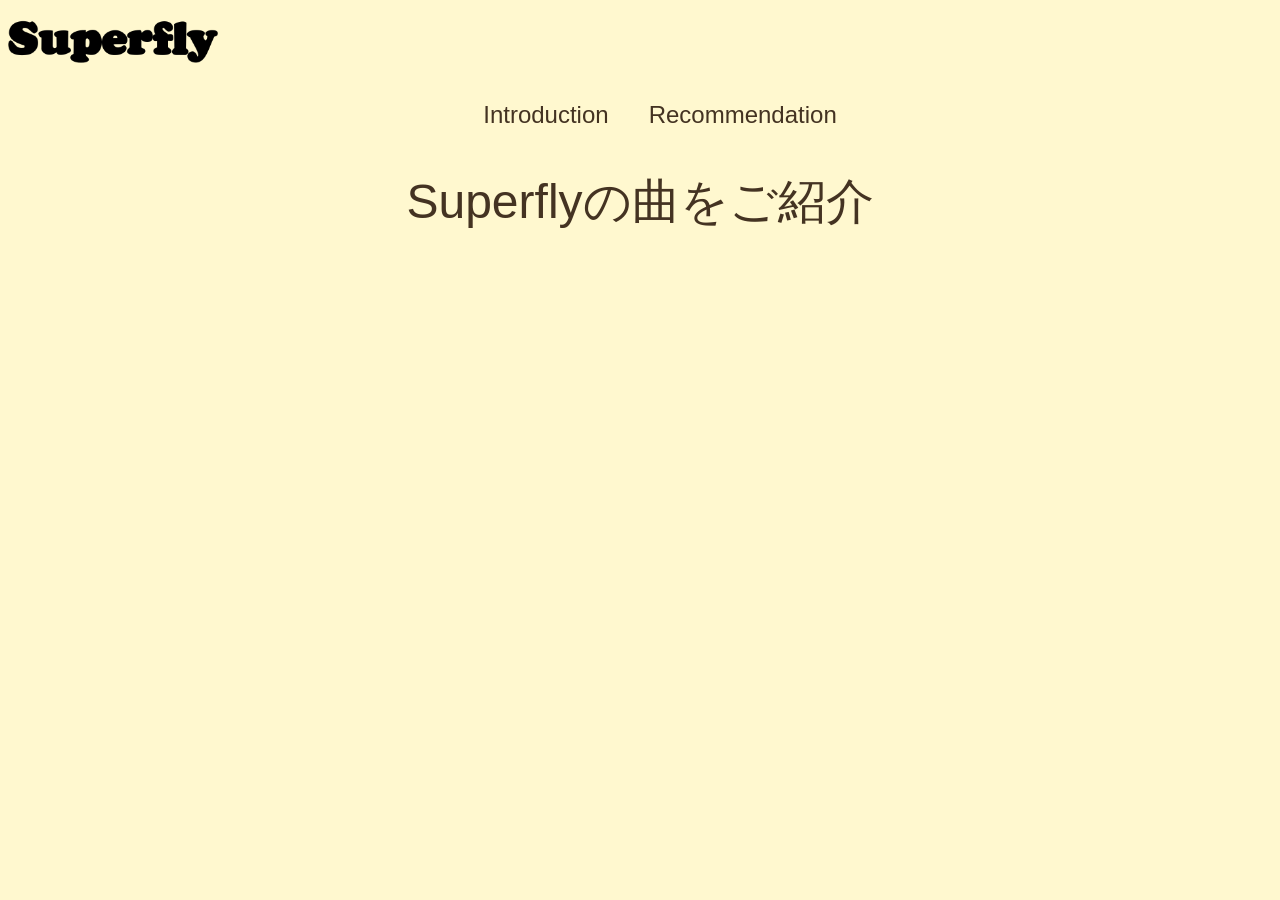
==== introduction.html @ c0a7f1fe "Introduction" ====
<!DOCTYPE html>
<html lang="ja">
    <heed>
        <meta charset="utf-8">
        <title>Superfly 紹介</title>
        <meta name="description" content="Superflyの魅力、おすすめの曲などを紹介">

        <!--Googleフォント-->
        <link rel="preconnect" href="https://fonts.googleapis.com">
        <link rel="preconnect" href="https://fonts.gstatic.com" crossorigin>
        <link href="https://fonts.googleapis.com/css2?family=Archivo+Black&family=Kaisei+Decol&family=Kaisei+Opti&display=swap" rel="stylesheet">        
        <link rel="stylesheet" href="css/style.css">

        <!-- Googleフォント（English） -->
        <link rel="preconnect" href="https://fonts.googleapis.com">
        <link rel="preconnect" href="https://fonts.gstatic.com" crossorigin>
        <link href="https://fonts.googleapis.com/css2?family=Archivo+Black&family=Fira+Sans+Condensed:ital,wght@0,100;0,200;0,300;0,400;0,500;0,600;0,700;0,800;0,900;1,100;1,200;1,300;1,400;1,500;1,600;1,700;1,800;1,900&family=Kaisei+Decol&family=Kaisei+Opti&family=Shadows+Into+Light&family=Varela+Round&display=swap" rel="stylesheet">

    </heed>


    <body>
        <header class="page-header">
            <a href="main.html"><img class="logo" src="images/logo.png" alt="Superflyの魅力"></a>
            <nav>
                <ul class="main-nav font-english">
                    <li><a href="introduction.html">Introduction</a></li>
                    <li><a href="recommendation.html">Recommendation</a></li>
                </ul>
            </nav>
        </header>
        <h2 class="page-title font-english">Superflyの曲をご紹介</h2>

        <section class="about">
            <p>
            
            </p>
        </section>
    </body>
</html>
---- css/style.css ----
@charset "UTF-8";
/* フォント */
.kaisei-opti-regular {
    font-family: "Kaisei Opti", serif;
    font-weight: 400;
    font-style: normal;
  }
/* フォント（English） */
.varela-round-regular {
    font-family: "Varela Round", sans-serif;
    font-weight: 400;
    font-style: normal;
  }
  
  
/* 共通部分 */
html{
    font-size: 100%;
}
body{
    font-family:"Hiragino Kaku Gothic ProN","hiragino Sans","BIZ UDPGothic",sans-serif;
    line-height:1.7;
    color:#432;
}
a{
    text-decoration: none;
    }
img{
    max-width: 100%;
}

/* レイアウト */
.align-center{
    text-align: center;
}
/* 見出し */
.font-english{
    font-family: "Philosopher",sans-serif;
    font-weight: normal;      
}

.page-title{
    font-size: 3rem;
    text-align: center;
    margin-top: 2rem;
    line-height: 1.4;
}

/* ヘッダー */
.page-header{
    padding-top: .5rem;
}
.logo{
    width: 210px;
    height: auto;
}
.main-nav{
    display: flex;
    justify-content: center;
    gap:2.5rem;
    font-size: 1.5rem;
    list-style: none;
}
.main-nav a{
    color: #432;
}
.main-nav a:hover{
    color: #c82137;
}

body{
    background-color: #fff8cf;
}

.about{
    max-width: 736px;
    padding: bottom;
    display: block;
    margin: 0 auto;
}


.post-thumbnail{
    border-radius: 16px;
    margin-bottom: 1.5rem;
    display: block;
    margin: 0 auto;
}

.about2{
    max-width: 736px;
    padding: bottom;
    display: block;
    margin: 0 auto;
}
.heading-large{
    font-size: 2rem;
    text-align: center;
    margin-bottom: 1rem;
}
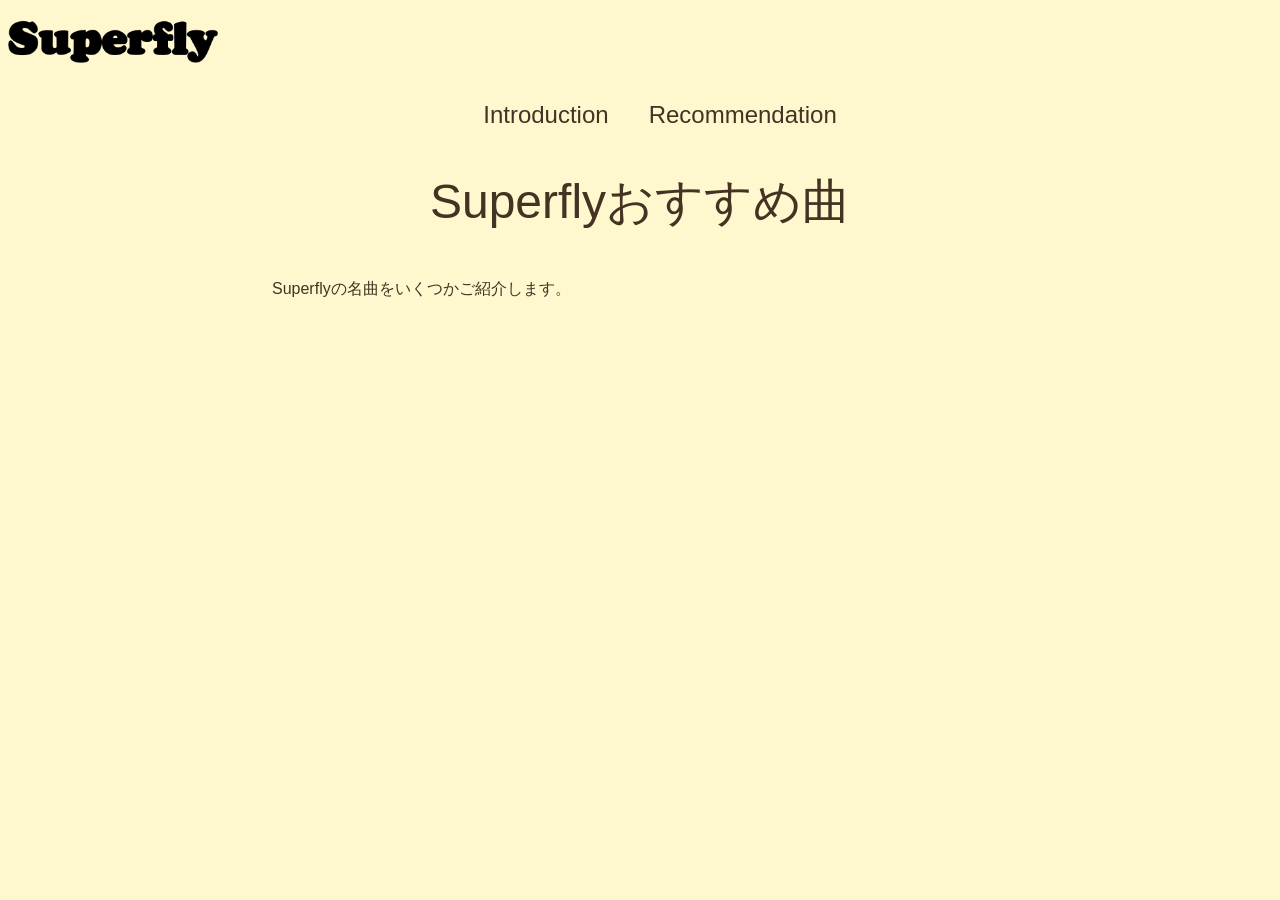
==== commit 58729a0d: "Recommendation" ====
--- a/introduction.html
+++ b/introduction.html
@@ -29,11 +29,11 @@
                 </ul>
             </nav>
         </header>
-        <h2 class="page-title font-english">Superflyの曲をご紹介</h2>
+        <h2 class="page-title font-english">Superflyおすすめ曲</h2>
 
         <section class="about">
             <p>
-            
+            Superflyの名曲をいくつかご紹介します。
             </p>
         </section>
     </body>
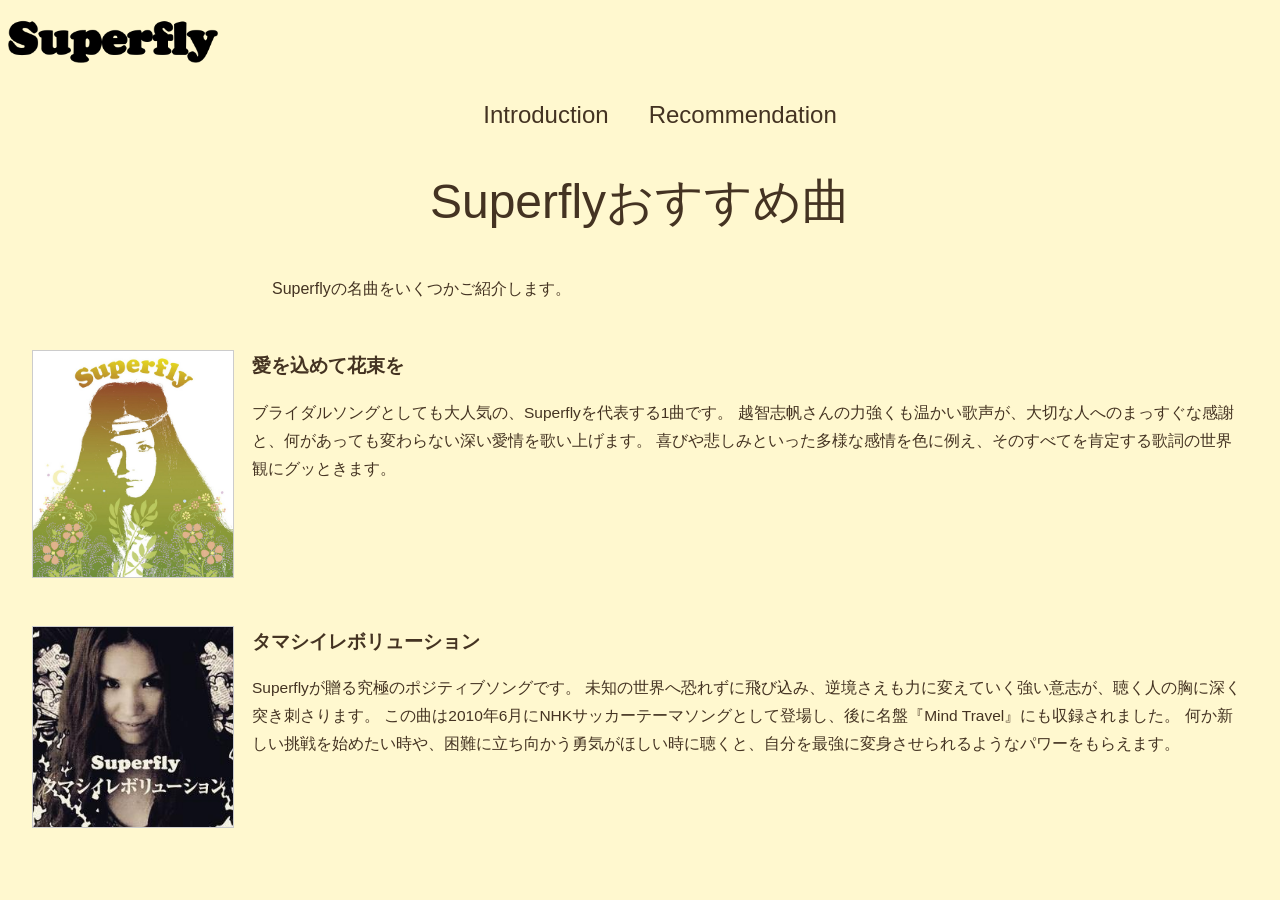
==== commit ae46f224: "0" ====
--- a/introduction.html
+++ b/introduction.html
@@ -36,5 +36,38 @@
             Superflyの名曲をいくつかご紹介します。
             </p>
         </section>
+    
+        <div class="item">
+            <!-- 画像エリア -->
+            <div class="item-image">
+              <img src="./images/ai.jpg" alt="曲の画像">
+            </div>
+          
+            <!-- 紹介文エリア -->
+            <div class="item-text">
+              <h3 class="song-title">愛を込めて花束を</h3>
+              <p class="description">ブライダルソングとしても大人気の、Superflyを代表する1曲です。
+                越智志帆さんの力強くも温かい歌声が、大切な人へのまっすぐな感謝と、何があっても変わらない深い愛情を歌い上げます。
+                喜びや悲しみといった多様な感情を色に例え、そのすべてを肯定する歌詞の世界観にグッときます。</p>
+            </div>
+        </div>
+
+        <div class="item">
+            <!-- 画像エリア -->
+            <div class="item-image">
+              <img src="./images/tamashi.jpg" alt="曲の画像">
+            </div>
+          
+            <!-- 紹介文エリア -->
+            <div class="item-text">
+              <h3 class="song-title">タマシイレボリューション</h3>
+              <p class="description">Superflyが贈る究極のポジティブソングです。
+                未知の世界へ恐れずに飛び込み、逆境さえも力に変えていく強い意志が、聴く人の胸に深く突き刺さります。
+                この曲は2010年6月にNHKサッカーテーマソングとして登場し、後に名盤『Mind Travel』にも収録されました。
+                何か新しい挑戦を始めたい時や、困難に立ち向かう勇気がほしい時に聴くと、自分を最強に変身させられるようなパワーをもらえます。</p>
+            </div>
+        </div>
+
+          
     </body>
 </html>
--- a/css/style.css
+++ b/css/style.css
@@ -87,14 +87,45 @@
     margin: 0 auto;
 }
 
-.about2{
-    max-width: 736px;
-    padding: bottom;
-    display: block;
-    margin: 0 auto;
-}
 .heading-large{
     font-size: 2rem;
     text-align: center;
     margin-bottom: 1rem;
-}+}
+
+
+.item {
+    display: flex;
+    margin: 3rem auto 0;
+    box-sizing: border-box;
+    padding: 0 1.5rem;
+  }
+  
+  .item-image {
+    width: 200px;        /* 画像エリアの幅 */
+    margin-right: 20px;
+    flex-shrink: 0;      /* 画像が潰れないように */
+  }
+  
+
+  .item-image img {
+    width: 100%;
+    height: auto;
+    display: block;
+    border: 1px solid #ccc;
+  }
+  
+  
+  .song-title {
+    font-size: 19px;
+    margin: 0 0 10px;
+    color: #432;
+  }
+  
+  .description {
+    font-size: 15.5px;
+    line-height: 1.8;
+    margin: 1rem auto 0;
+    color: #432;
+  }
+  
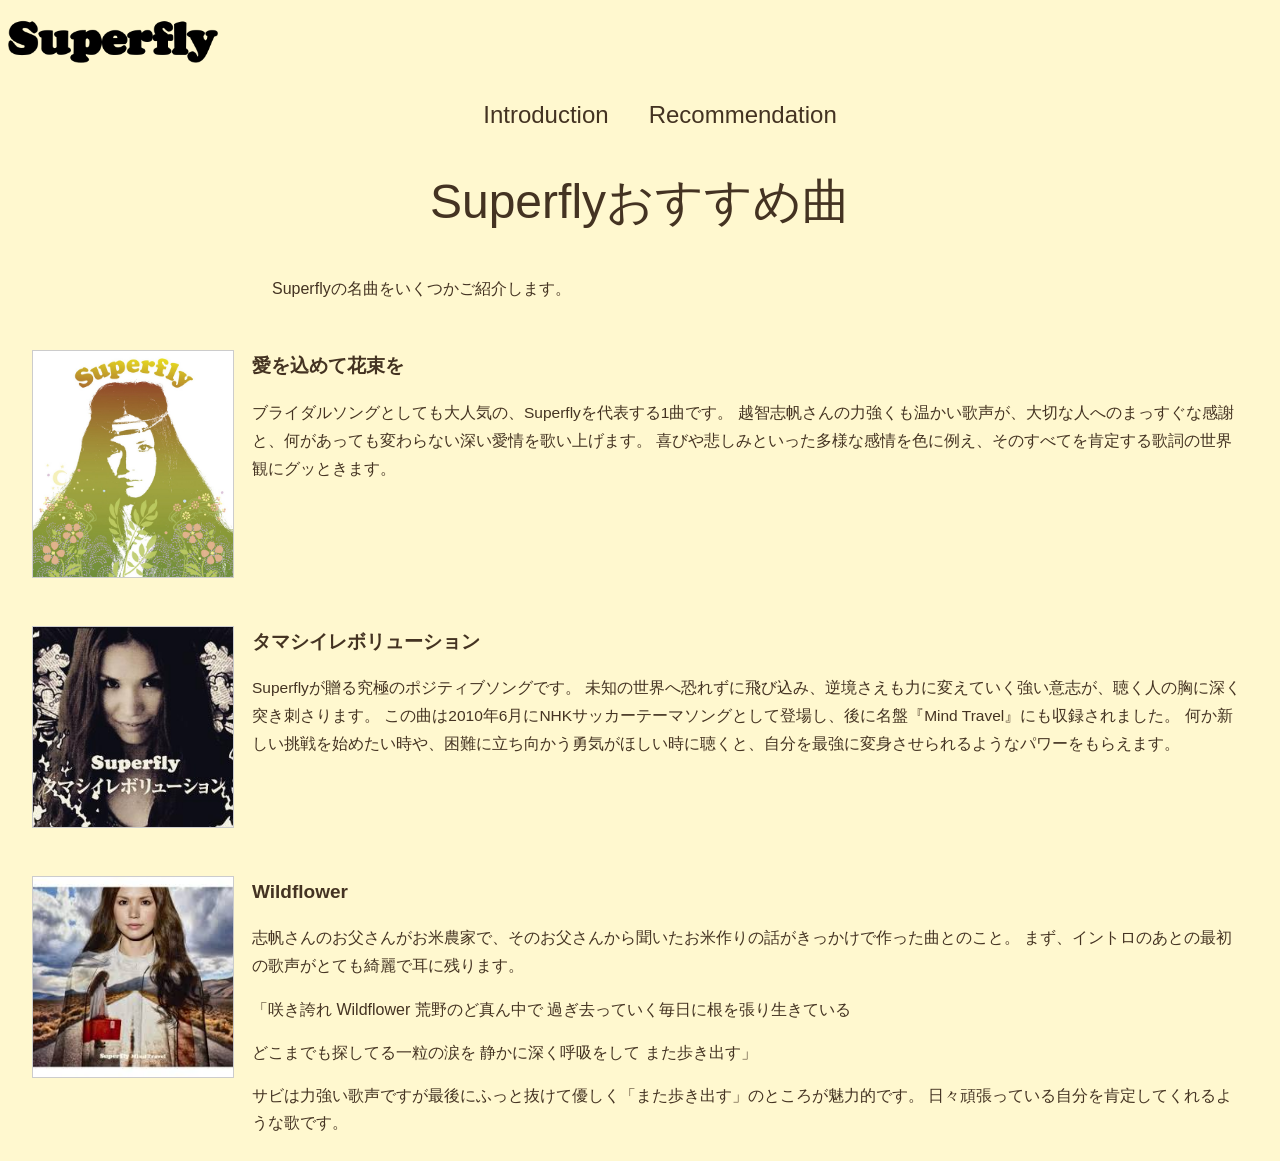
==== commit 1a2058c8: "ワイルドフラワー" ====
--- a/introduction.html
+++ b/introduction.html
@@ -68,6 +68,25 @@
             </div>
         </div>
 
+        <div class="item">
+            <!-- 画像エリア -->
+            <div class="item-image">
+              <img src="./images/wildflower.jpg" alt="曲の画像">
+            </div>
+          
+            <!-- 紹介文エリア -->
+            <div class="item-text">
+              <h3 class="song-title">Wildflower</h3>
+              <p class="description">志帆さんのお父さんがお米農家で、そのお父さんから聞いたお米作りの話がきっかけで作った曲とのこと。
+                まず、イントロのあとの最初の歌声がとても綺麗で耳に残ります。
+              </p>
+              <p>「咲き誇れ Wildflower 荒野のど真ん中で  過ぎ去っていく毎日に根を張り生きている</p>
+              <p>どこまでも探してる一粒の涙を  静かに深く呼吸をして  また歩き出す」</p>
+              <p>サビは力強い歌声ですが最後にふっと抜けて優しく「また歩き出す」のところが魅力的です。
+                日々頑張っている自分を肯定してくれるような歌です。</p>
+            </div>
+        </div>
+
           
     </body>
 </html>
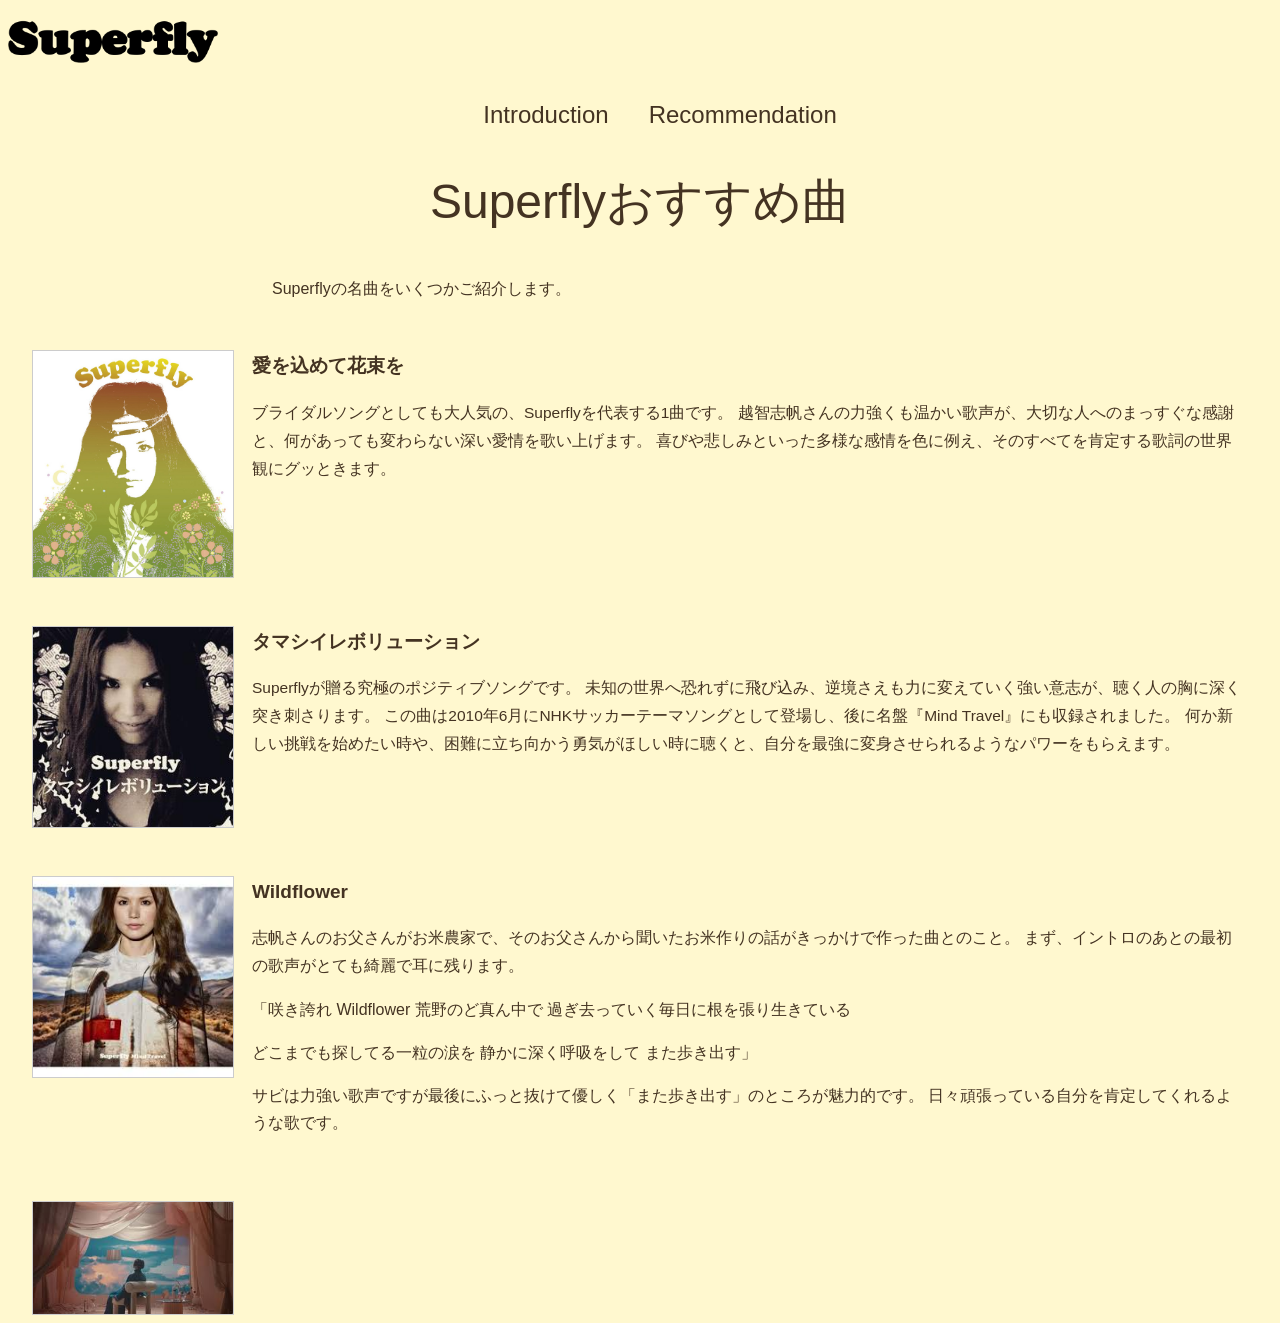
==== commit 6576259f: "Presence写真" ====
--- a/introduction.html
+++ b/introduction.html
@@ -87,6 +87,20 @@
             </div>
         </div>
 
+        <div class="item">
+            <!-- 画像エリア -->
+            <div class="item-image">
+              <img src="./images/Presence.jpg" alt="曲の画像">
+            </div>
+          
+            <!-- 紹介文エリア -->
+            <div class="item-text">
+              <h3 class="song-title"></h3>
+              <p class="description"></p>         
+            </div>
+        </div>
+
+
           
     </body>
 </html>
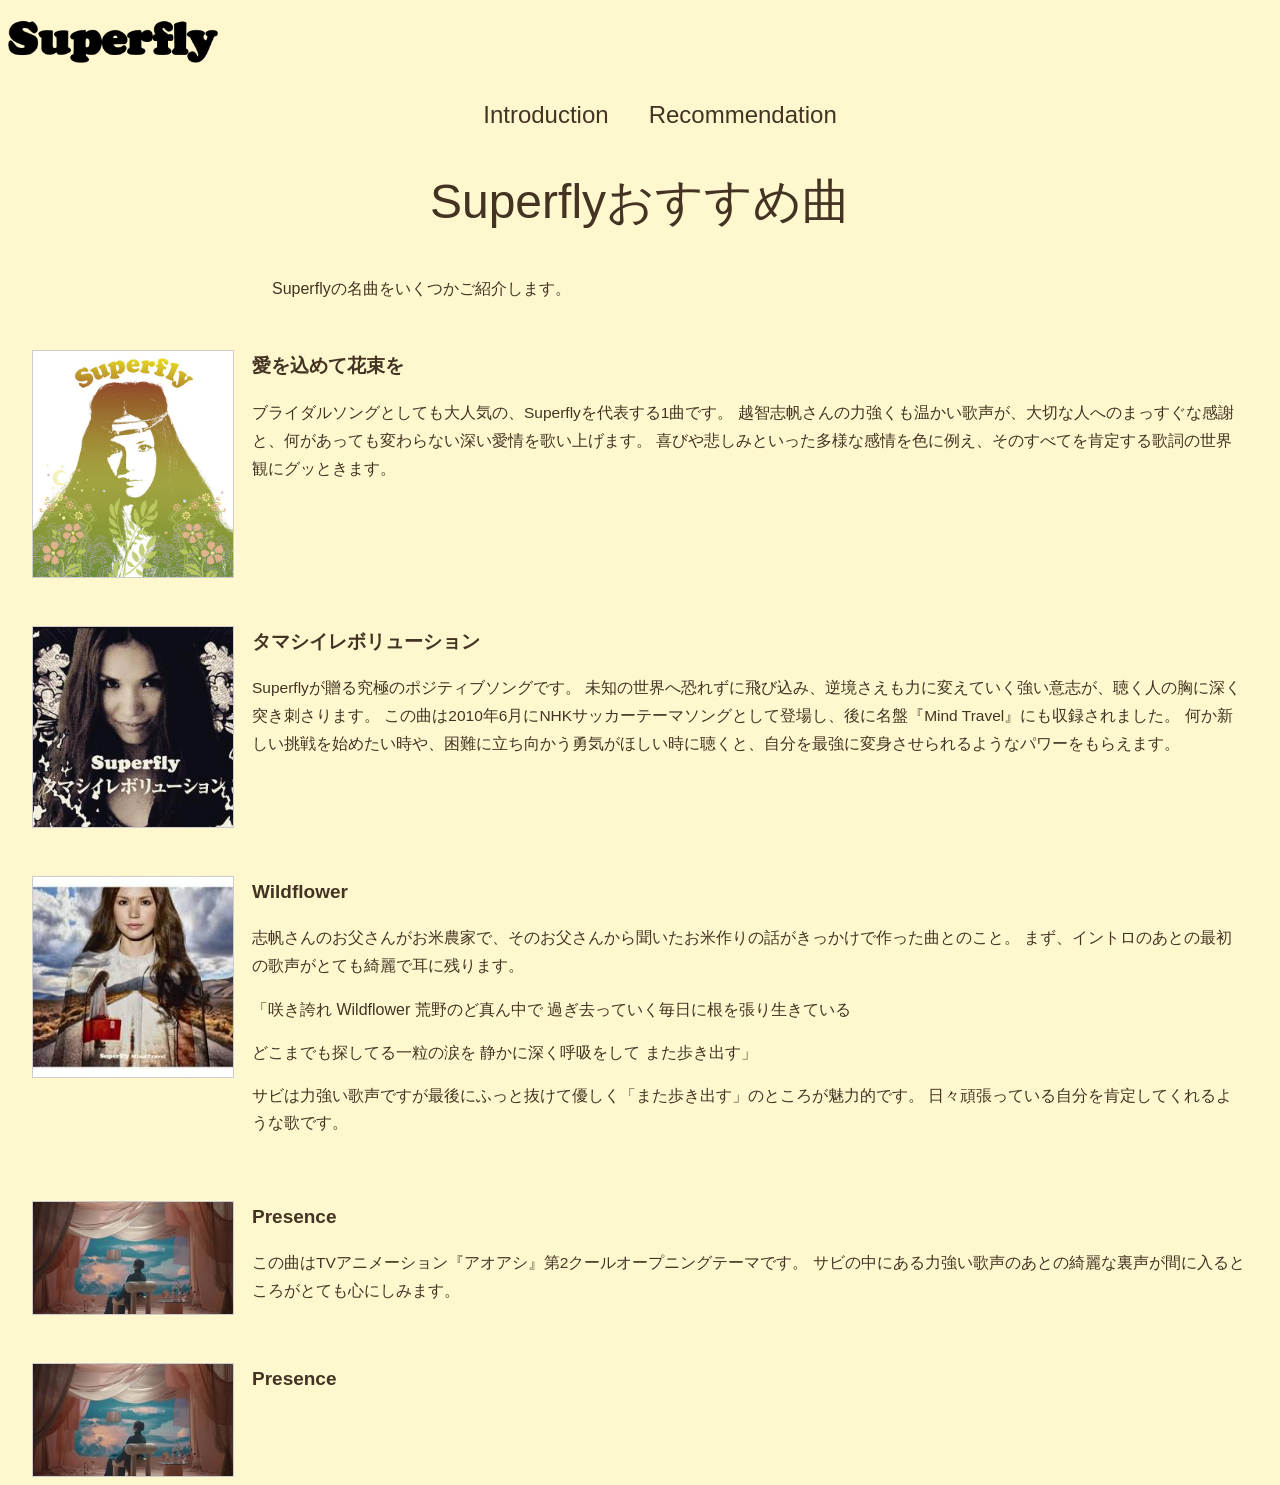
==== commit cd2d857f: "Presence" ====
--- a/introduction.html
+++ b/introduction.html
@@ -95,8 +95,26 @@
           
             <!-- 紹介文エリア -->
             <div class="item-text">
-              <h3 class="song-title"></h3>
-              <p class="description"></p>         
+              <h3 class="song-title">Presence</h3>
+              <p class="description">
+                この曲はTVアニメーション『アオアシ』第2クールオープニングテーマです。
+                サビの中にある力強い歌声のあとの綺麗な裏声が間に入るところがとても心にしみます。</p>         
+            </div>
+        </div>
+
+        <div class="item">
+            <!-- 画像エリア -->
+            <div class="item-image">
+              <img src="./images/Presence.jpg" alt="曲の画像">
+            </div>
+          
+            <!-- 紹介文エリア -->
+            <div class="item-text">
+              <h3 class="song-title">Presence</h3>
+              <p class="description">
+
+                
+              </p>         
             </div>
         </div>
 
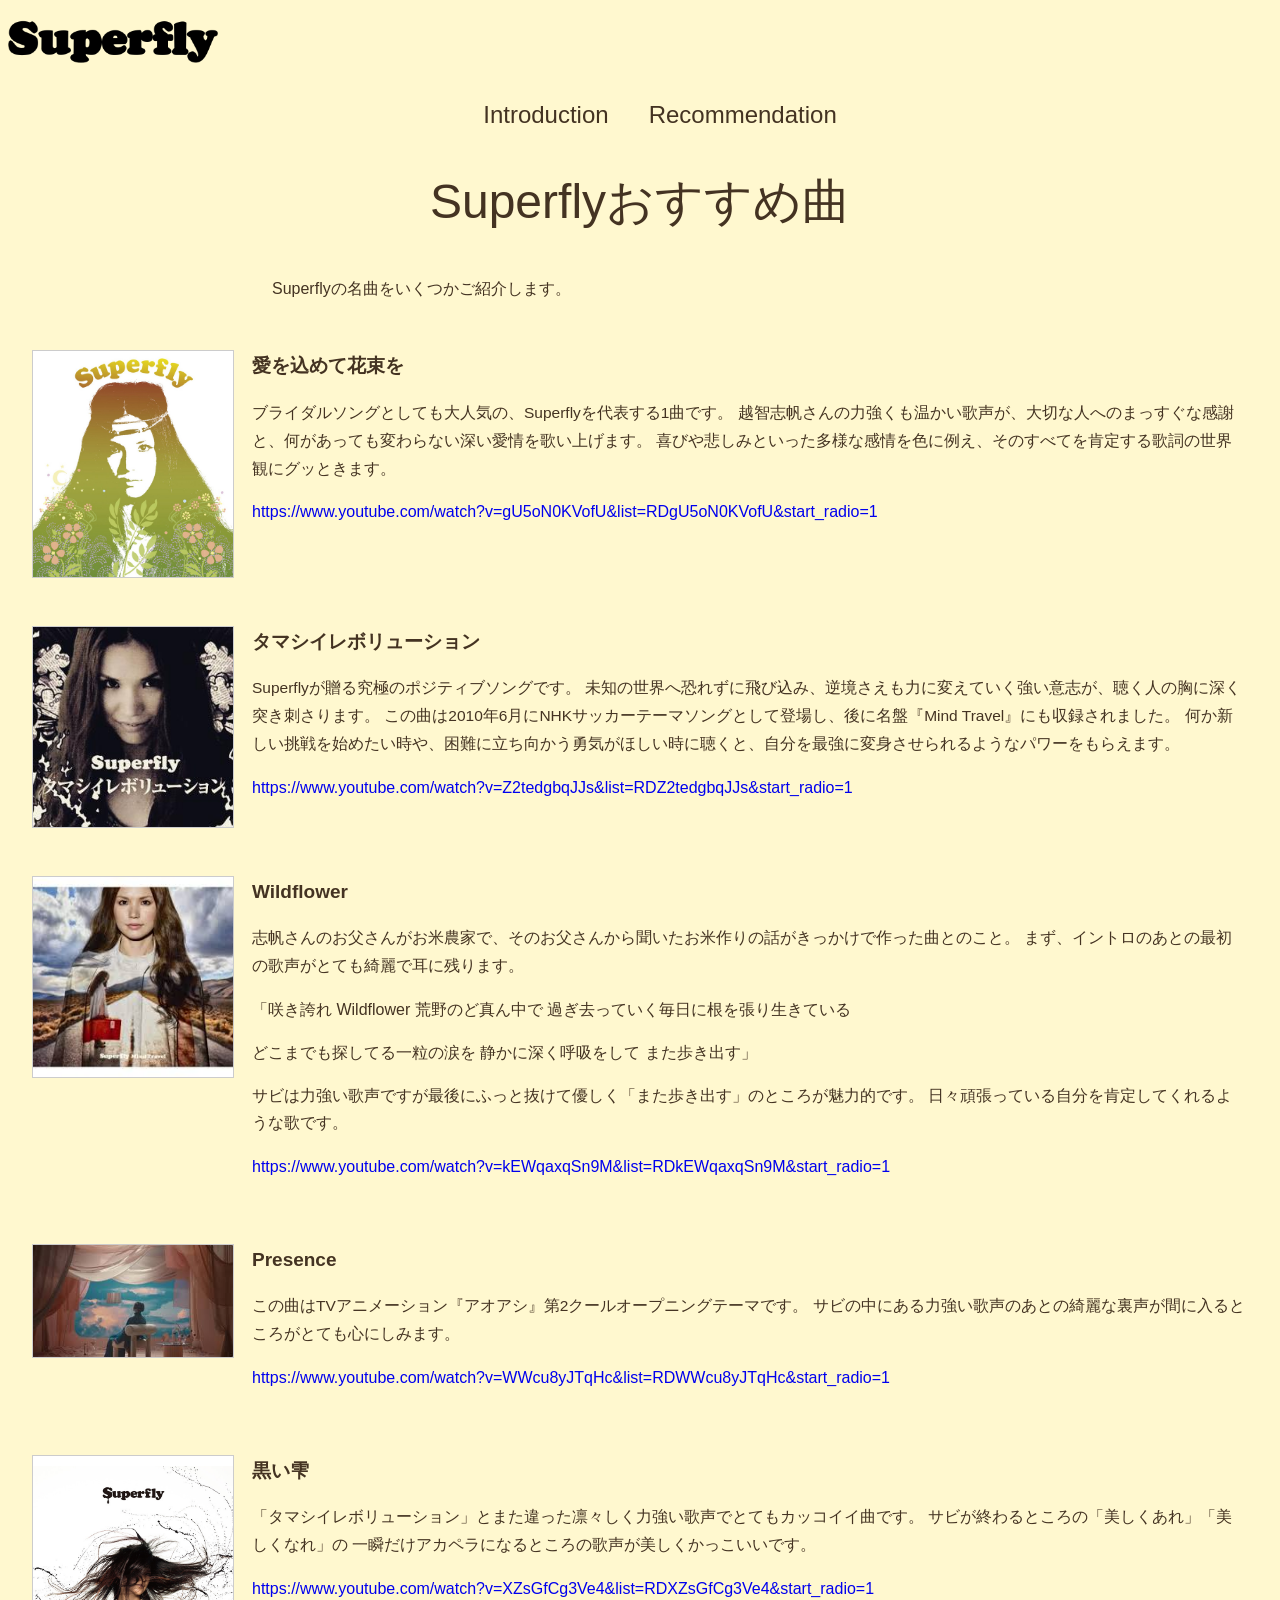
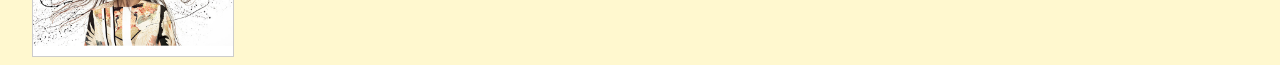
==== commit e32ade75: "URL" ====
--- a/introduction.html
+++ b/introduction.html
@@ -38,43 +38,53 @@
         </section>
     
         <div class="item">
-            <!-- 画像エリア -->
+            <!-- 画像 -->
             <div class="item-image">
               <img src="./images/ai.jpg" alt="曲の画像">
             </div>
           
-            <!-- 紹介文エリア -->
+            <!-- 紹介文 -->
             <div class="item-text">
               <h3 class="song-title">愛を込めて花束を</h3>
               <p class="description">ブライダルソングとしても大人気の、Superflyを代表する1曲です。
                 越智志帆さんの力強くも温かい歌声が、大切な人へのまっすぐな感謝と、何があっても変わらない深い愛情を歌い上げます。
                 喜びや悲しみといった多様な感情を色に例え、そのすべてを肯定する歌詞の世界観にグッときます。</p>
+                <p>
+                    <a href="https://www.youtube.com/watch?v=gU5oN0KVofU&list=RDgU5oN0KVofU&start_radio=1" target="_blank">
+                        https://www.youtube.com/watch?v=gU5oN0KVofU&list=RDgU5oN0KVofU&start_radio=1
+                    </a>
+                  </p>
             </div>
         </div>
 
         <div class="item">
-            <!-- 画像エリア -->
+            <!-- 画像 -->
             <div class="item-image">
               <img src="./images/tamashi.jpg" alt="曲の画像">
             </div>
           
-            <!-- 紹介文エリア -->
+            <!-- 紹介文 -->
             <div class="item-text">
               <h3 class="song-title">タマシイレボリューション</h3>
               <p class="description">Superflyが贈る究極のポジティブソングです。
                 未知の世界へ恐れずに飛び込み、逆境さえも力に変えていく強い意志が、聴く人の胸に深く突き刺さります。
                 この曲は2010年6月にNHKサッカーテーマソングとして登場し、後に名盤『Mind Travel』にも収録されました。
                 何か新しい挑戦を始めたい時や、困難に立ち向かう勇気がほしい時に聴くと、自分を最強に変身させられるようなパワーをもらえます。</p>
+                <p>
+                    <a href="https://www.youtube.com/watch?v=Z2tedgbqJJs&list=RDZ2tedgbqJJs&start_radio=1" target="_blank">
+                        https://www.youtube.com/watch?v=Z2tedgbqJJs&list=RDZ2tedgbqJJs&start_radio=1
+                    </a>
+                  </p>
             </div>
         </div>
 
         <div class="item">
-            <!-- 画像エリア -->
+            <!-- 画像 -->
             <div class="item-image">
               <img src="./images/wildflower.jpg" alt="曲の画像">
             </div>
           
-            <!-- 紹介文エリア -->
+            <!-- 紹介文 -->
             <div class="item-text">
               <h3 class="song-title">Wildflower</h3>
               <p class="description">志帆さんのお父さんがお米農家で、そのお父さんから聞いたお米作りの話がきっかけで作った曲とのこと。
@@ -84,37 +94,52 @@
               <p>どこまでも探してる一粒の涙を  静かに深く呼吸をして  また歩き出す」</p>
               <p>サビは力強い歌声ですが最後にふっと抜けて優しく「また歩き出す」のところが魅力的です。
                 日々頑張っている自分を肯定してくれるような歌です。</p>
+                <p>
+                    <a href="https://www.youtube.com/watch?v=kEWqaxqSn9M&list=RDkEWqaxqSn9M&start_radio=1" target="_blank">
+                        https://www.youtube.com/watch?v=kEWqaxqSn9M&list=RDkEWqaxqSn9M&start_radio=1
+                    </a>
+                  </p>
             </div>
         </div>
 
         <div class="item">
-            <!-- 画像エリア -->
+            <!-- 画像 -->
             <div class="item-image">
               <img src="./images/Presence.jpg" alt="曲の画像">
             </div>
           
-            <!-- 紹介文エリア -->
+            <!-- 紹介文 -->
             <div class="item-text">
               <h3 class="song-title">Presence</h3>
               <p class="description">
                 この曲はTVアニメーション『アオアシ』第2クールオープニングテーマです。
-                サビの中にある力強い歌声のあとの綺麗な裏声が間に入るところがとても心にしみます。</p>         
+                サビの中にある力強い歌声のあとの綺麗な裏声が間に入るところがとても心にしみます。</p>  
+                <p>
+                    <a href="https://www.youtube.com/watch?v=WWcu8yJTqHc&list=RDWWcu8yJTqHc&start_radio=1" target="_blank">
+                        https://www.youtube.com/watch?v=WWcu8yJTqHc&list=RDWWcu8yJTqHc&start_radio=1
+                    </a>
+                  </p>       
             </div>
         </div>
 
         <div class="item">
-            <!-- 画像エリア -->
+            <!-- 画像 -->
             <div class="item-image">
-              <img src="./images/Presence.jpg" alt="曲の画像">
+              <img src="./images/kuroi.jpg" alt="曲の画像">
             </div>
           
-            <!-- 紹介文エリア -->
+            <!-- 紹介文 -->
             <div class="item-text">
-              <h3 class="song-title">Presence</h3>
+              <h3 class="song-title">黒い雫</h3>
               <p class="description">
-
-                
-              </p>         
+                「タマシイレボリューション」とまた違った凛々しく力強い歌声でとてもカッコイイ曲です。
+                サビが終わるところの「美しくあれ」「美しくなれ」の
+                一瞬だけアカペラになるところの歌声が美しくかっこいいです。</p>
+                <p>
+                    <a href="https://www.youtube.com/watch?v=XZsGfCg3Ve4&list=RDXZsGfCg3Ve4&start_radio=1" target="_blank">
+                        https://www.youtube.com/watch?v=XZsGfCg3Ve4&list=RDXZsGfCg3Ve4&start_radio=1
+                    </a>
+                  </p>         
             </div>
         </div>
 
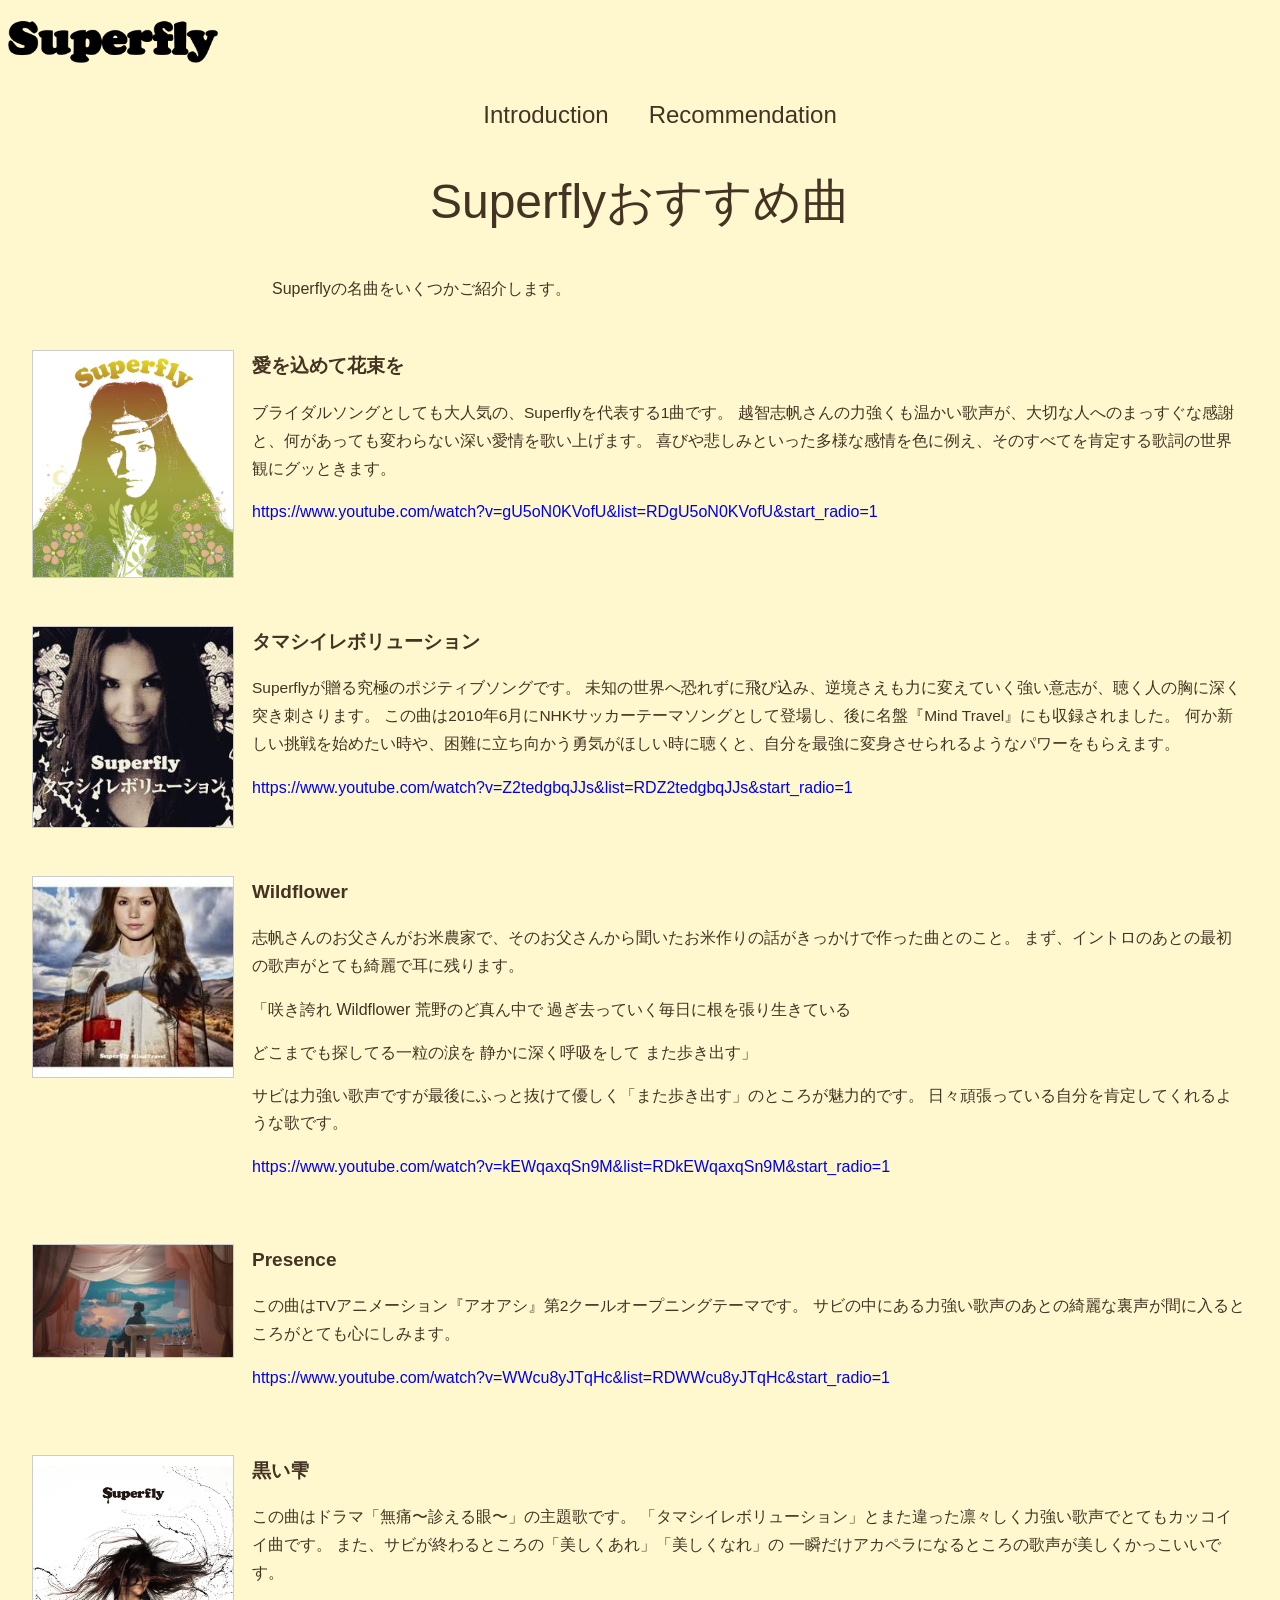
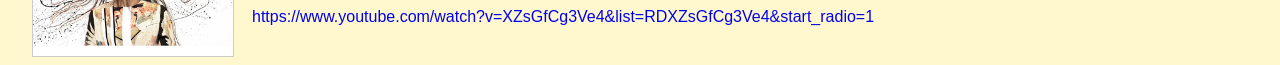
==== commit c47eedc0: "修正" ====
--- a/introduction.html
+++ b/introduction.html
@@ -132,8 +132,9 @@
             <div class="item-text">
               <h3 class="song-title">黒い雫</h3>
               <p class="description">
+                この曲はドラマ「無痛〜診える眼〜」の主題歌です。
                 「タマシイレボリューション」とまた違った凛々しく力強い歌声でとてもカッコイイ曲です。
-                サビが終わるところの「美しくあれ」「美しくなれ」の
+                また、サビが終わるところの「美しくあれ」「美しくなれ」の
                 一瞬だけアカペラになるところの歌声が美しくかっこいいです。</p>
                 <p>
                     <a href="https://www.youtube.com/watch?v=XZsGfCg3Ve4&list=RDXZsGfCg3Ve4&start_radio=1" target="_blank">
